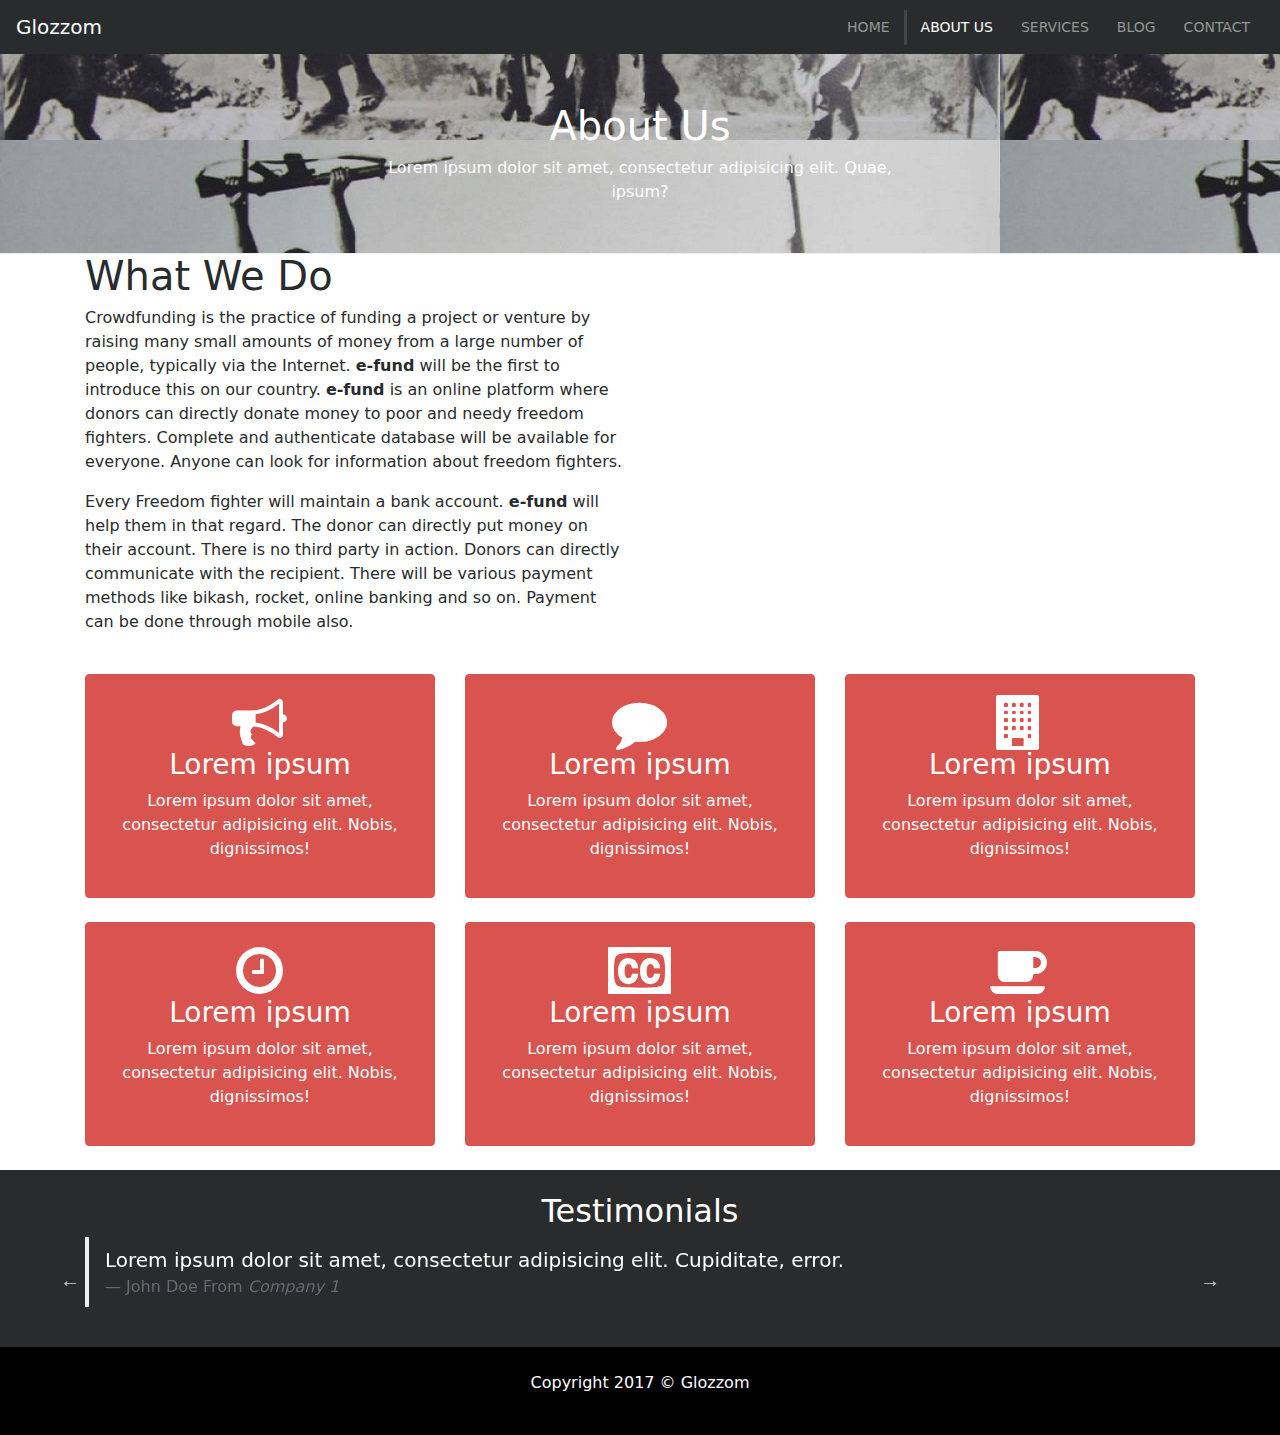
==== about.html @ a4270e09 "Initial Commit" ====
<!DOCTYPE html>
<html lang="en">

<head>
  <meta charset="UTF-8">
  <meta name="viewport" content="width=device-width, initial-scale=1.0">
  <meta http-equiv="X-UA-Compatible" content="ie=edge">
  <link rel="stylesheet" href="css/font-awesome.min.css">
  <link rel="stylesheet" href="css/bootstrap.css">
  <link rel="stylesheet" href="css/animate.css">
  <link rel="stylesheet" href="css/ekko-lightbox.css">
  <link rel="stylesheet" href="css/slick.css">
  <link rel="stylesheet" href="css/slick-theme.css">
  <!-- <link rel="stylesheet" href="https://cdnjs.cloudflare.com/ajax/libs/ekko-lightbox/5.3.0/ekko-lightbox.css" /> -->
  <link rel="stylesheet" href="css/style.css">
  <title>e-fund</title>
</head>

<body>
  <nav class="navbar navbar-toggleable-sm navbar-inverse bg-inverse">
    <button class="navbar-toggler navbar-toggler-right" data-toggle="collapse" data-target="#navbarNav">
      <span class="navbar-toggler-icon"></span>
    </button>
    <a href="index.html" class="navbar-brand">Glozzom</a>
    <div class="collapse navbar-collapse" id="navbarNav">
      <ul class="navbar-nav ml-auto">
        <li class="nav-item"><a href="index.html" class="nav-link">Home</a></li>
        <li class="nav-item"><a href="about.html" class="nav-link active">About Us</a></li>
        <li class="nav-item"><a href="services.html" class="nav-link">Services</a></li>
        <li class="nav-item"><a href="blog.html" class="nav-link">Blog</a></li>
        <li class="nav-item"><a href="contact.html" class="nav-link">Contact</a></li>
      </ul>
    </div>
  </nav>

<!-- HEADER SECTION -->
  <header id="page-header">
    <div class="container">
      <div class="row">
        <div class="col-md-6 offset-md-3 text-center">
          <h1>About Us</h1>
          <p>Lorem ipsum dolor sit amet, consectetur adipisicing elit. Quae, ipsum?</p>
        </div>
      </div>
    </div>
  </header>

  <section id="about">
    <div class="container">
      <div class="row">
        <div class="col-md-6 align-self-center">
          <h1>What We Do</h1>
          <p>Crowdfunding is the practice of funding a project or venture by raising many small
            amounts of money from a large number of people, typically via the Internet. <b>e-fund</b> will be
            the first to introduce this on our country. <b>e-fund</b> is an online platform where donors can
            directly donate money to poor and needy freedom fighters. Complete and authenticate database
            will be available for everyone. Anyone can look for information about freedom fighters.</p>
          <p>Every Freedom fighter will maintain a bank account. <b>e-fund</b> will help them in that
            regard. The donor can directly put money on their account. There is no third party in action.
            Donors can directly communicate with the recipient. There will be various payment methods
            like bikash, rocket, online banking and so on. Payment can be done through mobile also.</p>
        </div>
        <div class="col-md-6 hidden-sm-down">
          <img src="http://lorempixel.com/400/400/business/8" alt="" class="about-img img-fluid rounded-circle">
        </div>
      </div>
    </div>
  </section>

<!-- ICON BOXES -->
  <secion id="icon-boxes" class="p-5">
    <div class="container">
      <div class="row mb-4">
        <div class="col-md-4">
          <div class="card card-inverse card-danger text-center text-white">
            <div class="card-block">
              <i class="fa fa-bullhorn"></i>
              <h3>Lorem ipsum</h3>
              <p>Lorem ipsum dolor sit amet, consectetur adipisicing elit. Nobis, dignissimos!</p>
            </div>
          </div>
        </div>
        <div class="col-md-4">
          <div class="card card-inverse card-danger text-center text-white">
            <div class="card-block">
              <i class="fa fa-comment"></i>
              <h3>Lorem ipsum</h3>
              <p>Lorem ipsum dolor sit amet, consectetur adipisicing elit. Nobis, dignissimos!</p>
            </div>
          </div>
        </div>
        <div class="col-md-4">
          <div class="card card-inverse card-danger text-center text-white">
            <div class="card-block">
              <i class="fa fa-building"></i>
              <h3>Lorem ipsum</h3>
              <p>Lorem ipsum dolor sit amet, consectetur adipisicing elit. Nobis, dignissimos!</p>
            </div>
          </div>
        </div>
      </div>
      <div class="row">
        <div class="col-md-4">
          <div class="card card-inverse card-danger text-center text-white">
            <div class="card-block">
              <i class="fa fa-clock-o"></i>
              <h3>Lorem ipsum</h3>
              <p>Lorem ipsum dolor sit amet, consectetur adipisicing elit. Nobis, dignissimos!</p>
            </div>
          </div>
        </div>
        <div class="col-md-4">
          <div class="card card-inverse card-danger text-center text-white">
            <div class="card-block">
              <i class="fa fa-cc"></i>
              <h3>Lorem ipsum</h3>
              <p>Lorem ipsum dolor sit amet, consectetur adipisicing elit. Nobis, dignissimos!</p>
            </div>
          </div>
        </div>
        <div class="col-md-4">
          <div class="card card-inverse card-danger text-center text-white">
            <div class="card-block">
              <i class="fa fa-coffee"></i>
              <h3>Lorem ipsum</h3>
              <p>Lorem ipsum dolor sit amet, consectetur adipisicing elit. Nobis, dignissimos!</p>
            </div>
          </div>
        </div>
      </div>
    </div>
  </secion>

  <!-- TESTIMONIALS SLIDER -->
  <section id="testimonial-section" class="p-4 bg-inverse text-white">
    <div class="container">
      <h2 class="text-center">Testimonials</h2>
      <div class="row">
        <div class="col">
          <div class="slider">
            <blockquote class="blockquote">
              <p class="mb-0">Lorem ipsum dolor sit amet, consectetur adipisicing elit. Cupiditate, error.</p>
              <footer class="blockquote-footer">John Doe From <cite title="Company 1">Company 1</cite></footer>
            </blockquote>
            <blockquote class="blockquote">
              <p class="mb-0">Lorem ipsum dolor sit amet, consectetur adipisicing elit. Cupiditate, error.</p>
              <footer class="blockquote-footer">Stive Smith From <cite title="Company 2">Company 2</cite></footer>
            </blockquote>
            <blockquote class="blockquote">
              <p class="mb-0">Lorem ipsum dolor sit amet, consectetur adipisicing elit. Cupiditate, error.</p>
              <footer class="blockquote-footer">Ridowan ahmed From <cite title="Company 3">Company 1</cite></footer>
            </blockquote>
          </div>
        </div>
      </div>
    </div>
  </section>

  <!-- FOOTER -->
  <footer id="main-footer" class="text-center p-4">
    <div class="cointainer">
      <div class="row">
        <div class="col">
          <p>Copyright 2017 &copy; Glozzom</p>
        </div>
      </div>
    </div>
  </footer>

  <script type="text/javascript" src="js/jquery.min.js"></script>
  <script type="text/javascript" src="js/tether.min.js"></script>
  <script type="text/javascript" src="js/bootstrap.min.js"></script>
  <script type="text/javascript" src="js/ekko-lightbox.min.js"></script>
  <script type="text/javascript" src="js/slick.min.js"></script>
  <script type="text/javascript" src="js/main.js"></script>
  <script src="js/wow.min.js"></script>
  <script>
    new WOW().init();
    // window.addEventListener('scroll', function(e) {
    //   if ($(window).scrollTop() <= 50) {
    //     console.log($(window).scrollTop());
    //     $('.wow').removeClass('animated');
    //     $('.wow').removeAttr('style');
    //     new WOW().init();
    //   }
    // });
  </script>
</body>

</html>
---- css/style.css ----
.navbar .nav-link {
  font-size: 14px;
  text-transform: uppercase;
  padding-left: 1em !important;
  padding-right: 1em !important; }

.navbar .nav-item .active {
  border-left: #444 3px solid; }

.carousel-item {
  height: 450px; }

.carousel-image-1 {
  background: url("../img/image1.jpg");
  background-size: cover; }

.carousel-image-2 {
  background: url("../img/image2.jpg");
  background-size: cover; }

.carousel-image-3 {
  background: url("../img/image3.jpg");
  background-size: cover; }

.fa {
  font-size: 55px; }

#home-heading {
  position: relative;
  min-height: 200px;
  background: url("../img/lights.jpg");
  background-attachment: fixed;
  background-repeat: no-repeat;
  text-align: center;
  color: white; }

.dark-overlay {
  background-color: rgba(0, 0, 0, 0.7);
  position: absolute;
  top: 0;
  left: 0;
  width: 100%;
  height: 100%; }

#video-play {
  position: relative;
  min-height: 200px;
  background: url("../img/media.jpg");
  background-position: 0 -300px;
  background-attachment: fixed;
  text-align: center;
  color: white; }
  #video-play a {
    color: white; }

#main-footer {
  background: black;
  color: white; }

#page-header {
  height: 200px;
  background: url("../img/image1.jpg");
  background-position: 0 -360px;
  background-attachment: fixed;
  color: white;
  border-bottom: 1px #eee solid;
  padding-top: 50px; }

#about img {
  margin-top: -50px; }

#faq-section.bg-dark {
  background: #444;
  color: white; }
  #faq-section.bg-dark .card {
    border: #444; }
    #faq-section.bg-dark .card a {
      color: white;
      text-decoration: none; }
  #faq-section.bg-dark .card-block,
  #faq-section.bg-dark .card-header {
    background: #333; }
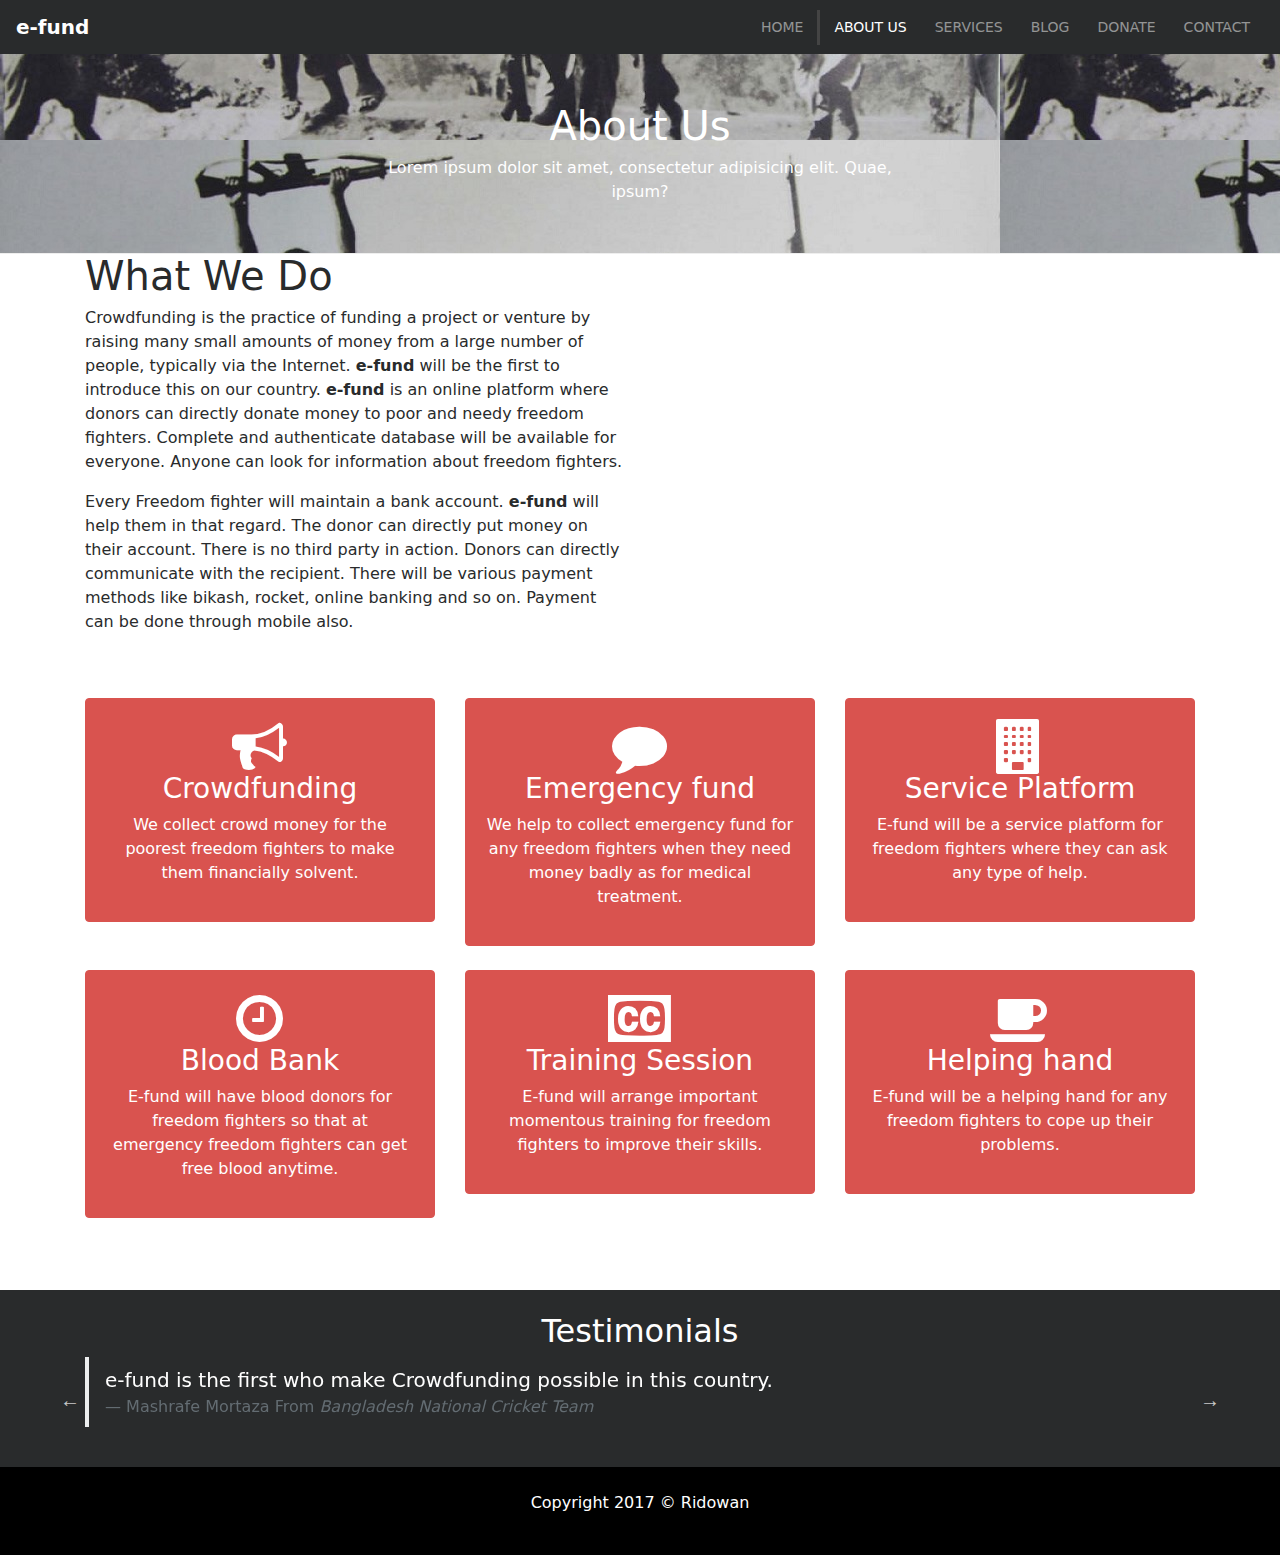
==== commit a5e1fe15: "Services Page Done" ====
--- a/about.html
+++ b/about.html
@@ -21,14 +21,29 @@
     <button class="navbar-toggler navbar-toggler-right" data-toggle="collapse" data-target="#navbarNav">
       <span class="navbar-toggler-icon"></span>
     </button>
-    <a href="index.html" class="navbar-brand">Glozzom</a>
+    <a href="/" class="navbar-brand">
+      <b>e-fund</b>
+    </a>
     <div class="collapse navbar-collapse" id="navbarNav">
       <ul class="navbar-nav ml-auto">
-        <li class="nav-item"><a href="index.html" class="nav-link">Home</a></li>
-        <li class="nav-item"><a href="about.html" class="nav-link active">About Us</a></li>
-        <li class="nav-item"><a href="services.html" class="nav-link">Services</a></li>
-        <li class="nav-item"><a href="blog.html" class="nav-link">Blog</a></li>
-        <li class="nav-item"><a href="contact.html" class="nav-link">Contact</a></li>
+        <li class="nav-item">
+          <a href="/" class="nav-link">Home</a>
+        </li>
+        <li class="nav-item">
+          <a href="about.html" class="nav-link active">About Us</a>
+        </li>
+        <li class="nav-item">
+          <a href="services.html" class="nav-link">Services</a>
+        </li>
+        <li class="nav-item">
+          <a href="blog.html" class="nav-link">Blog</a>
+        </li>
+        <li class="nav-item">
+          <a href="donate.html" class="nav-link">Donate</a>
+        </li>
+        <li class="nav-item">
+          <a href="contact.html" class="nav-link">Contact</a>
+        </li>
       </ul>
     </div>
   </nav>
@@ -68,15 +83,15 @@
   </section>
 
 <!-- ICON BOXES -->
-  <secion id="icon-boxes" class="p-5">
+  <section id="icon-boxes" class="p-5">
     <div class="container">
       <div class="row mb-4">
         <div class="col-md-4">
           <div class="card card-inverse card-danger text-center text-white">
             <div class="card-block">
               <i class="fa fa-bullhorn"></i>
-              <h3>Lorem ipsum</h3>
-              <p>Lorem ipsum dolor sit amet, consectetur adipisicing elit. Nobis, dignissimos!</p>
+              <h3>Crowdfunding</h3>
+              <p>We collect crowd money for the poorest freedom fighters to make them financially solvent.</p>
             </div>
           </div>
         </div>
@@ -84,8 +99,8 @@
           <div class="card card-inverse card-danger text-center text-white">
             <div class="card-block">
               <i class="fa fa-comment"></i>
-              <h3>Lorem ipsum</h3>
-              <p>Lorem ipsum dolor sit amet, consectetur adipisicing elit. Nobis, dignissimos!</p>
+              <h3>Emergency fund</h3>
+              <p>We help to collect emergency fund for any freedom fighters when they need money badly as for medical treatment.</p>
             </div>
           </div>
         </div>
@@ -93,19 +108,20 @@
           <div class="card card-inverse card-danger text-center text-white">
             <div class="card-block">
               <i class="fa fa-building"></i>
-              <h3>Lorem ipsum</h3>
-              <p>Lorem ipsum dolor sit amet, consectetur adipisicing elit. Nobis, dignissimos!</p>
+              <h3>Service Platform</h3>
+              <p>E-fund will be a service platform for freedom fighters where they can ask any type of help.</p>
             </div>
           </div>
         </div>
       </div>
-      <div class="row">
+      <div class="row mb-4">
         <div class="col-md-4">
           <div class="card card-inverse card-danger text-center text-white">
             <div class="card-block">
               <i class="fa fa-clock-o"></i>
-              <h3>Lorem ipsum</h3>
-              <p>Lorem ipsum dolor sit amet, consectetur adipisicing elit. Nobis, dignissimos!</p>
+              <h3>Blood Bank</h3>
+              <p>E-fund will have blood donors for freedom fighters so that at emergency freedom fighters can get free
+              blood anytime.</p>
             </div>
           </div>
         </div>
@@ -113,8 +129,8 @@
           <div class="card card-inverse card-danger text-center text-white">
             <div class="card-block">
               <i class="fa fa-cc"></i>
-              <h3>Lorem ipsum</h3>
-              <p>Lorem ipsum dolor sit amet, consectetur adipisicing elit. Nobis, dignissimos!</p>
+              <h3>Training Session</h3>
+              <p>E-fund will arrange important momentous training for freedom fighters to improve their skills.</p>
             </div>
           </div>
         </div>
@@ -122,14 +138,14 @@
           <div class="card card-inverse card-danger text-center text-white">
             <div class="card-block">
               <i class="fa fa-coffee"></i>
-              <h3>Lorem ipsum</h3>
-              <p>Lorem ipsum dolor sit amet, consectetur adipisicing elit. Nobis, dignissimos!</p>
+              <h3>Helping hand</h3>
+              <p>E-fund will be a helping hand for any freedom fighters to cope up their problems.</p>
             </div>
           </div>
         </div>
       </div>
     </div>
-  </secion>
+  </section>
 
   <!-- TESTIMONIALS SLIDER -->
   <section id="testimonial-section" class="p-4 bg-inverse text-white">
@@ -139,16 +155,16 @@
         <div class="col">
           <div class="slider">
             <blockquote class="blockquote">
-              <p class="mb-0">Lorem ipsum dolor sit amet, consectetur adipisicing elit. Cupiditate, error.</p>
-              <footer class="blockquote-footer">John Doe From <cite title="Company 1">Company 1</cite></footer>
+              <p class="mb-0">e-fund is the first who make Crowdfunding possible in this country.</p>
+              <footer class="blockquote-footer">Mashrafe Mortaza From <cite title="Company 1">Bangladesh National Cricket Team</cite></footer>
             </blockquote>
             <blockquote class="blockquote">
-              <p class="mb-0">Lorem ipsum dolor sit amet, consectetur adipisicing elit. Cupiditate, error.</p>
-              <footer class="blockquote-footer">Stive Smith From <cite title="Company 2">Company 2</cite></footer>
+              <p class="mb-0">Highly transparent system. I trust e-fund Completely.</p>
+              <footer class="blockquote-footer">Shakib Khan From <cite title="Company 2">FDC</cite></footer>
             </blockquote>
             <blockquote class="blockquote">
-              <p class="mb-0">Lorem ipsum dolor sit amet, consectetur adipisicing elit. Cupiditate, error.</p>
-              <footer class="blockquote-footer">Ridowan ahmed From <cite title="Company 3">Company 1</cite></footer>
+              <p class="mb-0">Database is rich. Hope for the best.</p>
+              <footer class="blockquote-footer">Ridowan ahmed From <cite title="Company 3">Company</cite></footer>
             </blockquote>
           </div>
         </div>
@@ -161,7 +177,7 @@
     <div class="cointainer">
       <div class="row">
         <div class="col">
-          <p>Copyright 2017 &copy; Glozzom</p>
+          <p>Copyright 2017 &copy; Ridowan</p>
         </div>
       </div>
     </div>
@@ -172,19 +188,8 @@
   <script type="text/javascript" src="js/bootstrap.min.js"></script>
   <script type="text/javascript" src="js/ekko-lightbox.min.js"></script>
   <script type="text/javascript" src="js/slick.min.js"></script>
+  <script src="js/wow.min.js"></script>
   <script type="text/javascript" src="js/main.js"></script>
-  <script src="js/wow.min.js"></script>
-  <script>
-    new WOW().init();
-    // window.addEventListener('scroll', function(e) {
-    //   if ($(window).scrollTop() <= 50) {
-    //     console.log($(window).scrollTop());
-    //     $('.wow').removeClass('animated');
-    //     $('.wow').removeAttr('style');
-    //     new WOW().init();
-    //   }
-    // });
-  </script>
 </body>
 
 </html>
--- a/css/style.css
+++ b/css/style.css
@@ -33,6 +33,13 @@
   background-repeat: no-repeat;
   text-align: center;
   color: white; }
+
+#donate {
+  position: relative;
+  background: url("../img/donate1.jpg");
+  background-attachment: fixed;
+  background-repeat: no-repeat;
+  text-align: center; }
 
 .dark-overlay {
   background-color: rgba(0, 0, 0, 0.7);
